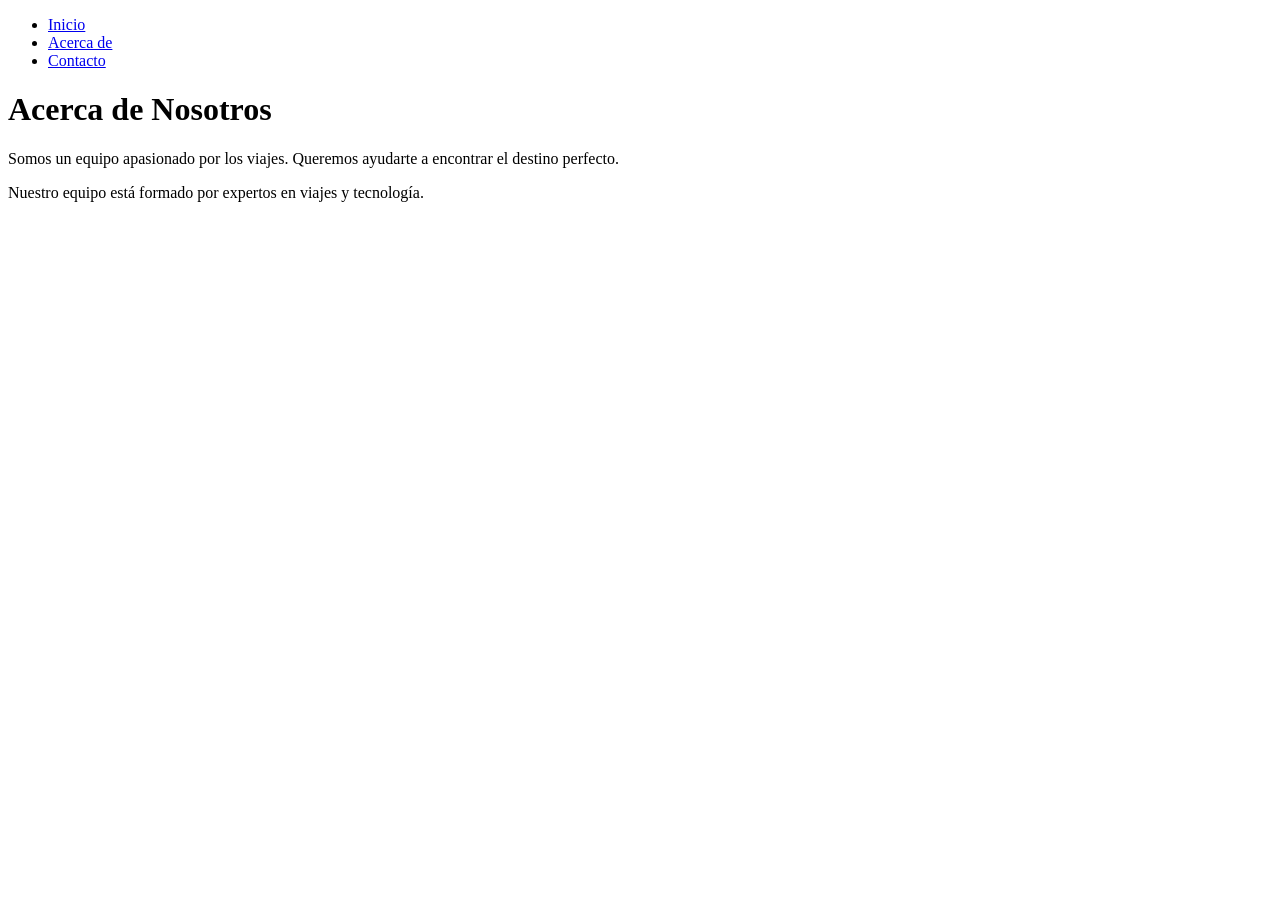
==== about.html @ f1b99444 "Add about.html with team information and navigation" ====
<!DOCTYPE html>
<html lang="es">
<head>
    <meta charset="UTF-8">
    <title>Acerca de</title>
    <link rel="stylesheet" href="style.css">
</head>
<body>
    <nav>
        <ul>
            <li><a href="index.html">Inicio</a></li>
            <li><a href="about.html">Acerca de</a></li>
            <li><a href="contact.html">Contacto</a></li>
        </ul>
    </nav>

    <h1>Acerca de Nosotros</h1>
    <p>Somos un equipo apasionado por los viajes. Queremos ayudarte a encontrar el destino perfecto.</p>
    <p>Nuestro equipo está formado por expertos en viajes y tecnología.</p>
</body>
</html>
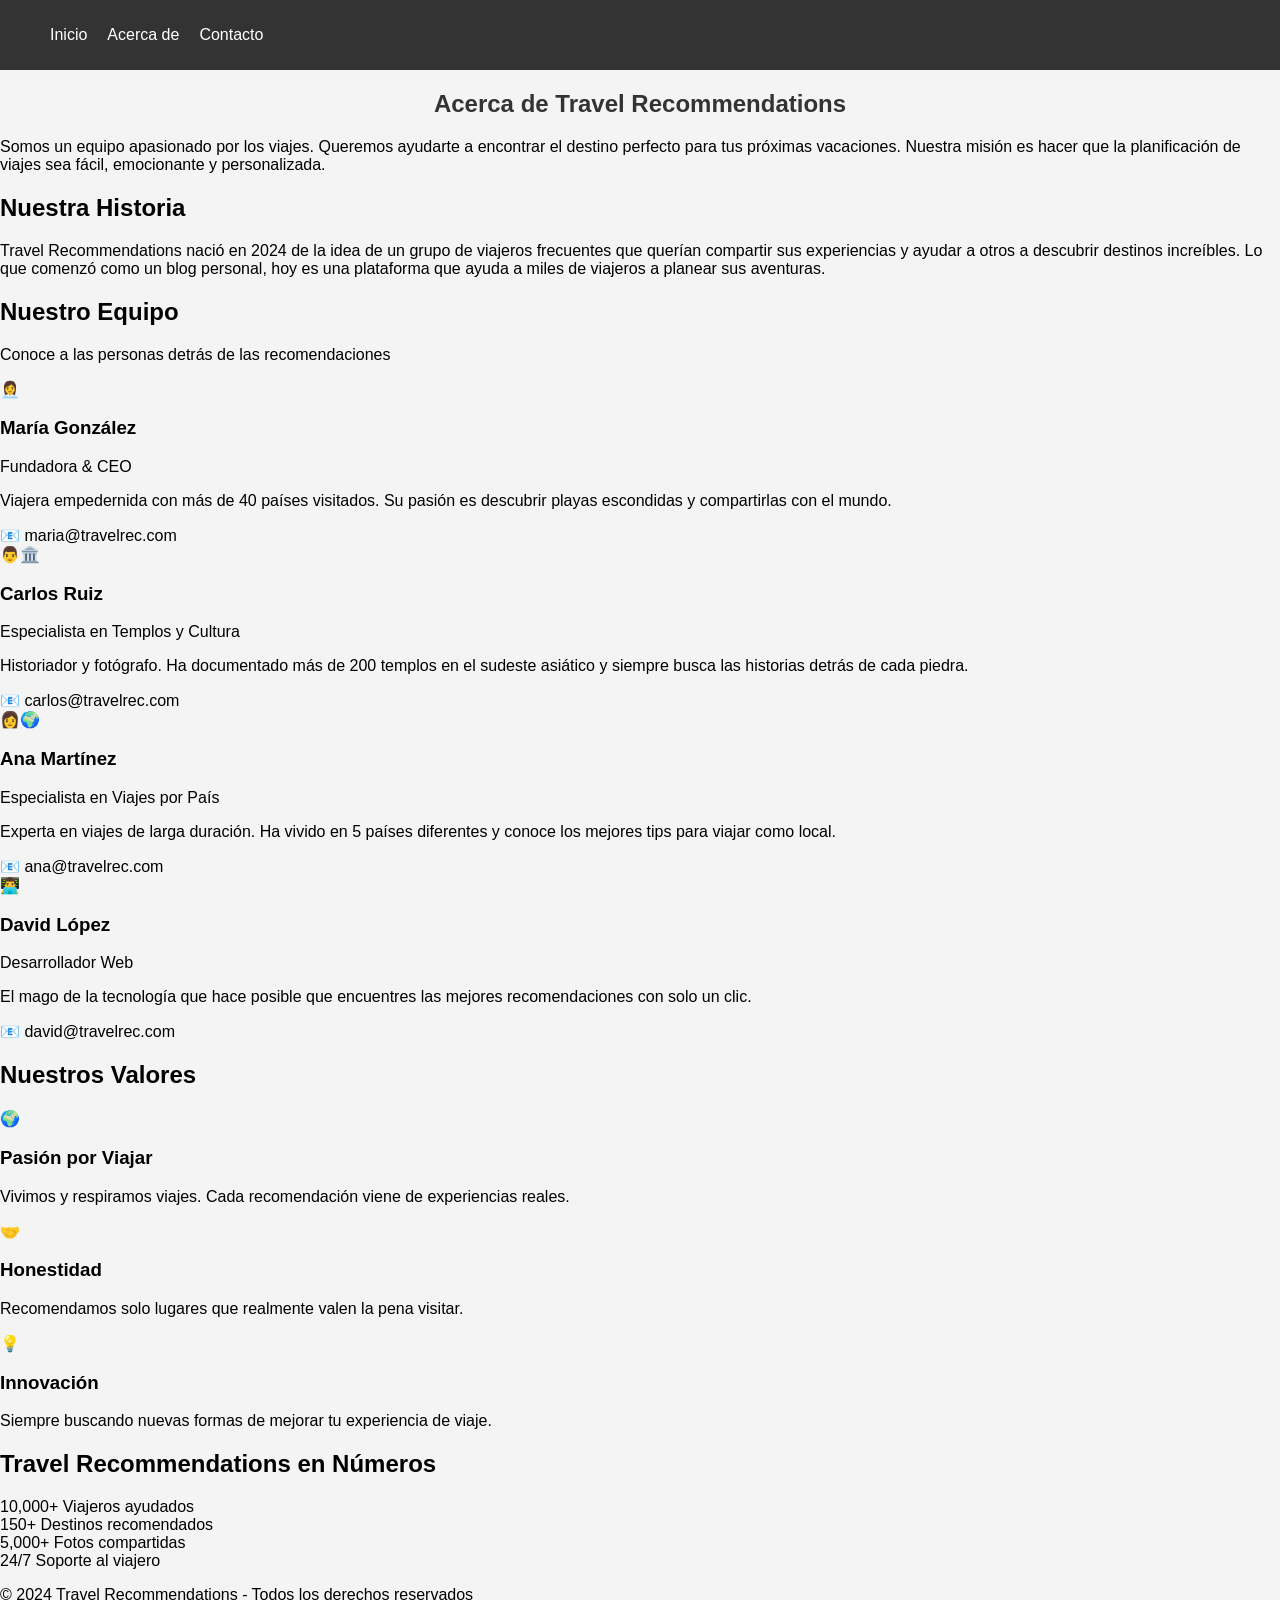
==== commit 738f1d41: "Update about.html" ====
--- a/about.html
+++ b/about.html
@@ -2,20 +2,163 @@
 <html lang="es">
 <head>
     <meta charset="UTF-8">
-    <title>Acerca de</title>
+    <meta name="viewport" content="width=device-width, initial-scale=1.0">
+    <title>Acerca de Nosotros - Travel Recommendations</title>
     <link rel="stylesheet" href="style.css">
 </head>
 <body>
     <nav>
         <ul>
             <li><a href="index.html">Inicio</a></li>
-            <li><a href="about.html">Acerca de</a></li>
+            <li><a href="about.html" class="active">Acerca de</a></li>
             <li><a href="contact.html">Contacto</a></li>
         </ul>
     </nav>
 
-    <h1>Acerca de Nosotros</h1>
-    <p>Somos un equipo apasionado por los viajes. Queremos ayudarte a encontrar el destino perfecto.</p>
-    <p>Nuestro equipo está formado por expertos en viajes y tecnología.</p>
+    <main class="about-container">
+        <!-- Historia de la empresa (1 elemento) -->
+        <section class="about-section">
+            <h1>Acerca de Travel Recommendations</h1>
+            <p class="about-description">
+                Somos un equipo apasionado por los viajes. Queremos ayudarte a encontrar el destino perfecto 
+                para tus próximas vacaciones. Nuestra misión es hacer que la planificación de viajes sea 
+                fácil, emocionante y personalizada.
+            </p>
+        </section>
+
+        <!-- Nuestra Historia (2do elemento) -->
+        <section class="history-section">
+            <h2>Nuestra Historia</h2>
+            <p>
+                Travel Recommendations nació en 2024 de la idea de un grupo de viajeros frecuentes que 
+                querían compartir sus experiencias y ayudar a otros a descubrir destinos increíbles. 
+                Lo que comenzó como un blog personal, hoy es una plataforma que ayuda a miles de viajeros 
+                a planear sus aventuras.
+            </p>
+        </section>
+
+        <!-- Equipo de trabajo (3er elemento) -->
+        <section class="team-section">
+            <h2>Nuestro Equipo</h2>
+            <p class="team-intro">Conoce a las personas detrás de las recomendaciones</p>
+            
+            <div class="team-grid">
+                <!-- Miembro 1 -->
+                <div class="team-member">
+                    <div class="member-avatar">
+                        <!-- Puedes usar un placeholder de imagen o iniciales -->
+                        <div class="avatar-placeholder">👩‍💼</div>
+                    </div>
+                    <h3>María González</h3>
+                    <p class="member-role">Fundadora & CEO</p>
+                    <p class="member-bio">
+                        Viajera empedernida con más de 40 países visitados. 
+                        Su pasión es descubrir playas escondidas y compartirlas con el mundo.
+                    </p>
+                    <div class="member-social">
+                        <span>📧 maria@travelrec.com</span>
+                    </div>
+                </div>
+
+                <!-- Miembro 2 -->
+                <div class="team-member">
+                    <div class="member-avatar">
+                        <div class="avatar-placeholder">👨‍🏛</div>
+                    </div>
+                    <h3>Carlos Ruiz</h3>
+                    <p class="member-role">Especialista en Templos y Cultura</p>
+                    <p class="member-bio">
+                        Historiador y fotógrafo. Ha documentado más de 200 templos en 
+                        el sudeste asiático y siempre busca las historias detrás de cada piedra.
+                    </p>
+                    <div class="member-social">
+                        <span>📧 carlos@travelrec.com</span>
+                    </div>
+                </div>
+
+                <!-- Miembro 3 -->
+                <div class="team-member">
+                    <div class="member-avatar">
+                        <div class="avatar-placeholder">👩‍🌍</div>
+                    </div>
+                    <h3>Ana Martínez</h3>
+                    <p class="member-role">Especialista en Viajes por País</p>
+                    <p class="member-bio">
+                        Experta en viajes de larga duración. Ha vivido en 5 países diferentes 
+                        y conoce los mejores tips para viajar como local.
+                    </p>
+                    <div class="member-social">
+                        <span>📧 ana@travelrec.com</span>
+                    </div>
+                </div>
+
+                <!-- Miembro 4 (opcional pero suma valor) -->
+                <div class="team-member">
+                    <div class="member-avatar">
+                        <div class="avatar-placeholder">👨‍💻</div>
+                    </div>
+                    <h3>David López</h3>
+                    <p class="member-role">Desarrollador Web</p>
+                    <p class="member-bio">
+                        El mago de la tecnología que hace posible que encuentres 
+                        las mejores recomendaciones con solo un clic.
+                    </p>
+                    <div class="member-social">
+                        <span>📧 david@travelrec.com</span>
+                    </div>
+                </div>
+            </div>
+        </section>
+
+        <!-- Valores de la empresa (4to elemento) -->
+        <section class="values-section">
+            <h2>Nuestros Valores</h2>
+            <div class="values-grid">
+                <div class="value-item">
+                    <span class="value-icon">🌍</span>
+                    <h3>Pasión por Viajar</h3>
+                    <p>Vivimos y respiramos viajes. Cada recomendación viene de experiencias reales.</p>
+                </div>
+                <div class="value-item">
+                    <span class="value-icon">🤝</span>
+                    <h3>Honestidad</h3>
+                    <p>Recomendamos solo lugares que realmente valen la pena visitar.</p>
+                </div>
+                <div class="value-item">
+                    <span class="value-icon">💡</span>
+                    <h3>Innovación</h3>
+                    <p>Siempre buscando nuevas formas de mejorar tu experiencia de viaje.</p>
+                </div>
+            </div>
+        </section>
+
+        <!-- Estadísticas (5to elemento) -->
+        <section class="stats-section">
+            <h2>Travel Recommendations en Números</h2>
+            <div class="stats-grid">
+                <div class="stat-item">
+                    <span class="stat-number">10,000+</span>
+                    <span class="stat-label">Viajeros ayudados</span>
+                </div>
+                <div class="stat-item">
+                    <span class="stat-number">150+</span>
+                    <span class="stat-label">Destinos recomendados</span>
+                </div>
+                <div class="stat-item">
+                    <span class="stat-number">5,000+</span>
+                    <span class="stat-label">Fotos compartidas</span>
+                </div>
+                <div class="stat-item">
+                    <span class="stat-number">24/7</span>
+                    <span class="stat-label">Soporte al viajero</span>
+                </div>
+            </div>
+        </section>
+    </main>
+
+    <!-- Footer opcional -->
+    <footer>
+        <p>&copy; 2024 Travel Recommendations - Todos los derechos reservados</p>
+    </footer>
 </body>
 </html>
--- a/style.css
+++ b/style.css
@@ -0,0 +1,69 @@
+body {
+    font-family: Arial, sans-serif;
+    margin: 0;
+    padding: 0;
+    background-color: #f4f4f4;
+}
+
+nav {
+    background-color: #333;
+    color: white;
+    padding: 10px;
+    display: flex;
+    justify-content: space-between;
+    align-items: center;
+}
+
+nav ul {
+    list-style: none;
+    display: flex;
+    gap: 20px;
+}
+
+nav ul li a {
+    color: white;
+    text-decoration: none;
+}
+
+#search {
+    padding: 5px;
+}
+
+button {
+    padding: 5px 10px;
+    background-color: #555;
+    color: white;
+    border: none;
+    cursor: pointer;
+}
+
+button:hover {
+    background-color: #777;
+}
+
+h1 {
+    color: #333;
+    text-align: center;
+    margin-top: 20px;
+}
+
+#results {
+    display: flex;
+    flex-wrap: wrap;
+    gap: 20px;
+    justify-content: center;
+    margin-top: 20px;
+}
+
+.recommendation {
+    border: 1px solid #ccc;
+    padding: 10px;
+    width: 300px;
+    background-color: white;
+}
+
+.recommendation img {
+    width: 100%;
+    height: 200px;
+    object-fit: cover;
+}
